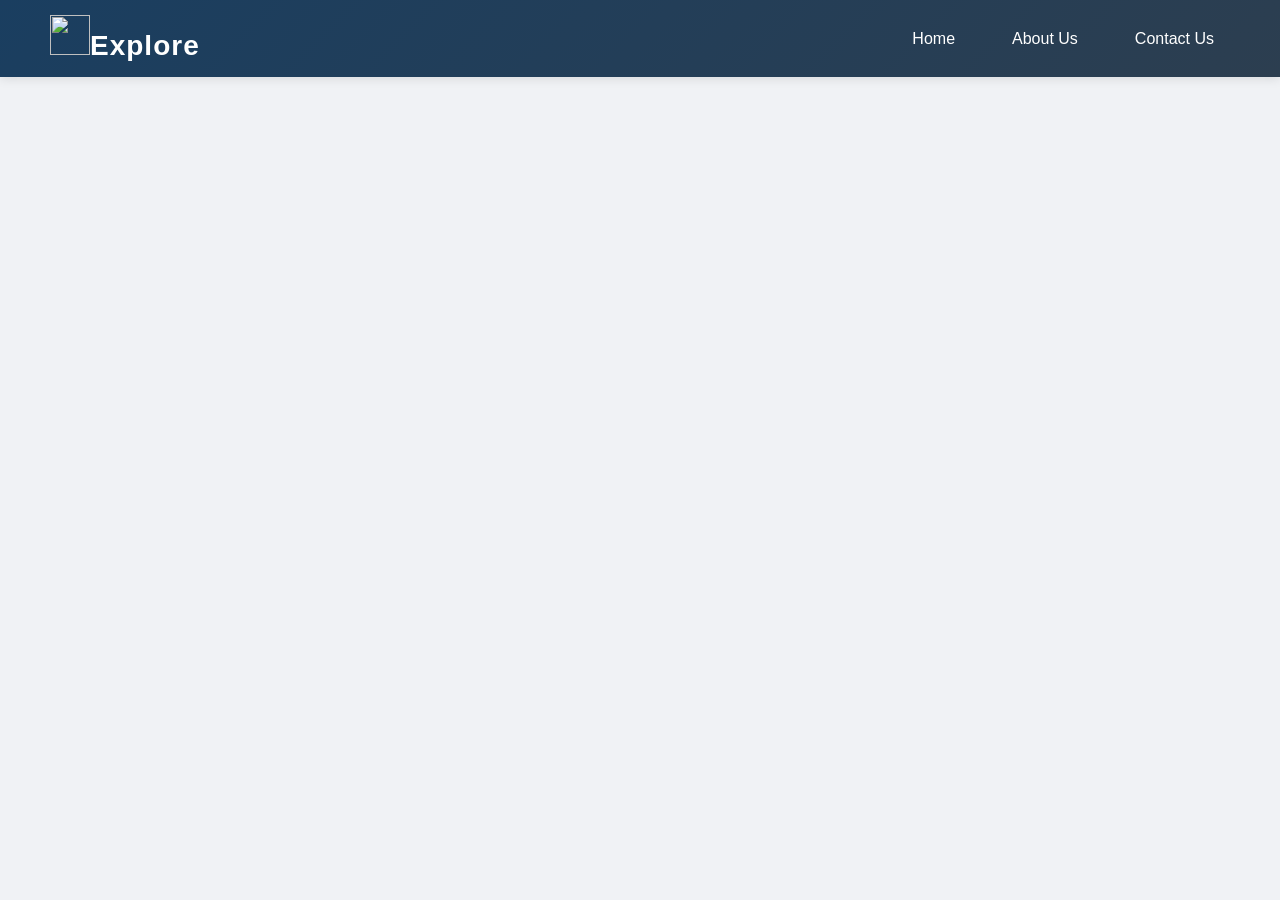
==== about_us.html @ 54f39c7c "about us" ====
<!DOCTYPE html>
<html lang="en">
<head>
    <meta charset="UTF-8">
    <meta name="viewport" content="width=device-width, initial-scale=1.0">
    <title>About Us</title>
    <link rel="stylesheet" href="style.css">
    <link rel="stylesheet" href="https://cdnjs.cloudflare.com/ajax/libs/font-awesome/6.0.0/css/all.min.css">
    <link rel="icon" href="data:image/svg+xml,<svg xmlns='http://www.w3.org/2000/svg' viewBox='0 0 100 100'><text y='.9em' font-size='90'>🌍</text></svg>">
</head>
<body>
    <nav>
        <div class="logo">
            <h1><img src="https://pngimg.com/uploads/earth/earth_PNG36.png">Explore</h1>
        </div>
        <ul>
            <li><a href="./travel_recommendation.html">Home</a></li>
            <li><a href="./about_us.html">About Us</a></li>
            <li><a href="./contact.html">Contact Us</a></li>
        </ul>
    </nav>
    

   
    <script src="./travel_recommendation.js"></script>
</body>
</html>
---- style.css ----
/* Reset and Base Styles */
* {
    margin: 0;
    padding: 0;
    box-sizing: border-box;
}

body {
    font-family: 'Segoe UI', Tahoma, Geneva, Verdana, sans-serif;
    background-color: #f0f2f5;
    color: #333;
}

/* Navigation Bar Styles */
nav {
    background: linear-gradient(135deg, #1a3e60 0%, #2c3e50 100%);
    padding: 15px 50px;
    display: flex;
    justify-content: space-between;
    align-items: center;
    box-shadow: 0 2px 10px rgba(0, 0, 0, 0.1);
    position: sticky;
    top: 0;
    z-index: 100;
}

.logo {
    display: flex;
    align-items: center;
    gap: 12px;
}

.logo h1 {
    color: white;
    font-size: 28px;
    margin: 0;
    letter-spacing: 1px;
}

.logo img {
    width: 40px;
    height: 40px;
    transition: transform 0.3s ease;
}

.logo img:hover {
    transform: rotate(360deg);
}

/* Navigation Links */
nav ul {
    display: flex;
    list-style: none;
    gap: 25px;
    align-items: center;
    margin: 0;
    padding: 0;
}

nav ul li a {
    color: white;
    text-decoration: none;
    padding: 8px 16px;
    transition: all 0.3s ease;
    border-radius: 5px;
    font-weight: 500;
}

nav ul li a:hover {
    background-color: #3498db;
    transform: translateY(-2px);
}

/* Search Input Styles */
nav ul li input {
    padding: 10px 15px;
    border: none;
    border-radius: 25px;
    outline: none;
    width: 220px;
    font-size: 14px;
    transition: all 0.3s ease;
    border: 2px solid transparent;
}

nav ul li input:focus {
    border-color: #3498db;
    width: 260px;
}

/* Search Button Styles */
nav ul li button {
    padding: 10px 25px;
    background-color: #3498db;
    color: white;
    border: none;
    border-radius: 25px;
    cursor: pointer;
    font-weight: bold;
    transition: all 0.3s ease;
}

nav ul li button:hover {
    background-color: #2980b9;
    transform: translateY(-2px);
    box-shadow: 0 2px 8px rgba(52, 152, 219, 0.4);
}

nav ul li button:active {
    transform: translateY(0);
}

/* Hero Section */
.hero {
    text-align: center;
    padding: 80px 20px;
    background: linear-gradient(135deg, #667eea 0%, #764ba2 100%);
    color: white;
    margin-bottom: 40px;
}

.hero h1 {
    font-size: 48px;
    margin-bottom: 15px;
    animation: fadeInDown 0.8s ease;
}

.hero p {
    font-size: 18px;
    opacity: 0.9;
    animation: fadeInUp 0.8s ease;
}

/* Results Container */
#results {
    max-width: 1200px;
    margin: 0 auto;
    padding: 20px;
    display: grid;
    grid-template-columns: repeat(auto-fit, minmax(350px, 1fr));
    gap: 30px;
}

/* Destination Card Styles */
.destination-card {
    background: white;
    border-radius: 15px;
    overflow: hidden;
    box-shadow: 0 5px 20px rgba(0, 0, 0, 0.1);
    transition: all 0.3s ease;
    animation: fadeIn 0.5s ease;
}

.destination-card:hover {
    transform: translateY(-10px);
    box-shadow: 0 8px 30px rgba(0, 0, 0, 0.15);
}

.destination-card img {
    width: 100%;
    height: 220px;
    object-fit: cover;
    transition: transform 0.3s ease;
}

.destination-card:hover img {
    transform: scale(1.05);
}

.destination-card-content {
    padding: 20px;
}

.destination-card h3 {
    margin: 0 0 10px 0;
    color: #2c3e50;
    font-size: 22px;
}

.destination-card p {
    color: #666;
    line-height: 1.6;
    margin-bottom: 15px;
}

.destination-card .location {
    color: #3498db;
    font-size: 14px;
    display: flex;
    align-items: center;
    gap: 5px;
}

/* No Results Message */
.no-results {
    text-align: center;
    padding: 60px;
    background: white;
    border-radius: 15px;
    grid-column: 1 / -1;
}

.no-results p {
    font-size: 18px;
    color: #666;
    margin-bottom: 20px;
}

.no-results .suggestions {
    color: #3498db;
    font-weight: bold;
}

/* Animations */
@keyframes fadeIn {
    from {
        opacity: 0;
        transform: translateY(20px);
    }
    to {
        opacity: 1;
        transform: translateY(0);
    }
}

@keyframes fadeInDown {
    from {
        opacity: 0;
        transform: translateY(-30px);
    }
    to {
        opacity: 1;
        transform: translateY(0);
    }
}

@keyframes fadeInUp {
    from {
        opacity: 0;
        transform: translateY(30px);
    }
    to {
        opacity: 1;
        transform: translateY(0);
    }
}

/* Loading Animation */
.loading {
    text-align: center;
    padding: 60px;
    grid-column: 1 / -1;
}

.loading::after {
    content: '';
    display: inline-block;
    width: 40px;
    height: 40px;
    border: 4px solid #f3f3f3;
    border-top: 4px solid #3498db;
    border-radius: 50%;
    animation: spin 1s linear infinite;
}

@keyframes spin {
    0% { transform: rotate(0deg); }
    100% { transform: rotate(360deg); }
}

/* ============================================ */
/* HOMEPAGE SECTION */
/* ============================================ */
.homepage {
    background-image: url('https://arzotravels.com/wp-content/uploads/2017/11/Scenic-picture-postcard-view-of-famous-Amalfi-Coast-with-Gulf-of-Salerno-from-Villa-Rufolo-gardens-in-Ravello-Campania-Italy.jpg');
    background-size: cover;
    background-position: center;
    background-repeat: no-repeat;
    background-attachment: fixed;
    min-height: 80vh;
    display: flex;
    justify-content: space-between;
    align-items: center;
    padding: 80px 60px;
    position: relative;
    color: white;
}

/* Dark overlay for better text readability */
.homepage::before {
    content: '';
    position: absolute;
    top: 0;
    left: 0;
    right: 0;
    bottom: 0;
    background: linear-gradient(90deg, rgba(0,0,0,0.7) 0%, rgba(0,0,0,0.4) 100%);
    z-index: 1;
}

/* Left Side Content */
.homepage-content {
    position: relative;
    z-index: 2;
    max-width: 600px;
}

.homepage-content h1 {
    font-size: 52px;
    margin-bottom: 20px;
    line-height: 1.2;
    text-shadow: 2px 2px 4px rgba(0,0,0,0.3);
}

.homepage-content p {
    font-size: 18px;
    line-height: 1.6;
    margin-bottom: 15px;
    text-shadow: 1px 1px 2px rgba(0,0,0,0.3);
}

/* Button Styles */
.homepage-content button {
    padding: 12px 35px;
    background-color: rgba(52, 152, 219, 0.9);
    color: white;
    border: none;
    border-radius: 50px;
    cursor: pointer;
    font-weight: bold;
    font-size: 16px;
    transition: all 0.3s ease;
    margin-top: 10px;
    box-shadow: 0 2px 10px rgba(0, 0, 0, 0.2);
}

.homepage-content button:hover {
    background-color: #2980b9;
    transform: translateY(-3px);
    box-shadow: 0 4px 15px rgba(52, 152, 219, 0.5);
}

.homepage-content button:active {
    transform: translateY(0);
}

/* Homepage Social Icons */
.homepage .social-icons {
    position: relative;
    z-index: 2;
    display: flex;
    flex-direction: column;
    gap: 20px;
}

.homepage .social-icon {
    display: flex;
    align-items: center;
    justify-content: center;
    width: 50px;
    height: 50px;
    background-color: rgba(255, 255, 255, 0.2);
    backdrop-filter: blur(5px);
    border-radius: 50%;
    color: white;
    font-size: 24px;
    transition: all 0.3s ease;
    text-decoration: none;
}

.homepage .social-icon:hover {
    transform: translateX(-5px) scale(1.1);
    background-color: rgba(255, 255, 255, 0.3);
}

.homepage .social-icon.twitter:hover {
    background-color: #1DA1F2;
    box-shadow: 0 0 15px rgba(29, 161, 242, 0.5);
}

.homepage .social-icon.facebook:hover {
    background-color: #4267B2;
    box-shadow: 0 0 15px rgba(66, 103, 178, 0.5);
}

.homepage .social-icon.instagram:hover {
    background: radial-gradient(circle at 30% 110%, #fdf497 0%, #fdf497 5%, #fd5949 45%, #d6249f 60%, #285AEB 90%);
    box-shadow: 0 0 15px rgba(214, 36, 159, 0.5);
}

.homepage .social-icon.youtube:hover {
    background-color: #FF0000;
    box-shadow: 0 0 15px rgba(255, 0, 0, 0.5);
}

/* Homepage Responsive */
@media (max-width: 1024px) {
    .homepage {
        padding: 60px 40px;
    }
    
    .homepage-content h1 {
        font-size: 44px;
    }
}

@media (max-width: 768px) {
    .homepage {
        flex-direction: column;
        justify-content: center;
        align-items: center;
        text-align: center;
        padding: 60px 30px;
    }
    
    .homepage-content {
        text-align: center;
        margin-bottom: 40px;
    }
    
    .homepage-content h1 {
        font-size: 36px;
    }
    
    .homepage-content p {
        font-size: 16px;
    }
    
    .homepage .social-icons {
        flex-direction: row;
        gap: 15px;
    }
    
    .homepage .social-icon:hover {
        transform: translateY(-5px) scale(1.1);
    }
}

@media (max-width: 480px) {
    .homepage {
        padding: 40px 20px;
    }
    
    .homepage-content h1 {
        font-size: 28px;
    }
    
    .homepage-content p {
        font-size: 14px;
    }
    
    .homepage-content button {
        padding: 10px 25px;
        font-size: 14px;
    }
    
    .homepage .social-icon {
        width: 40px;
        height: 40px;
        font-size: 18px;
    }
    
    .homepage .social-icons {
        gap: 12px;
    }
}



/* General Responsive Design for Navigation */
@media (max-width: 768px) {
    nav {
        flex-direction: column;
        padding: 15px 20px;
        gap: 15px;
    }
    
    nav ul {
        flex-wrap: wrap;
        justify-content: center;
        gap: 15px;
    }
    
    nav ul li input {
        width: 180px;
    }
    
    nav ul li input:focus {
        width: 200px;
    }
    
    .hero h1 {
        font-size: 32px;
    }
    
    .hero p {
        font-size: 16px;
    }
    
    #results {
        grid-template-columns: 1fr;
        padding: 15px;
    }
    
    .destination-card img {
        height: 200px;
    }
}

@media (max-width: 480px) {
    nav ul {
        flex-direction: column;
        width: 100%;
    }
    
    nav ul li {
        width: 100%;
        text-align: center;
    }
    
    nav ul li input {
        width: 100%;
    }
    
    nav ul li input:focus {
        width: 100%;
    }
    
    nav ul li button {
        width: 100%;
    }
    
    .hero {
        padding: 50px 20px;
    }
    
    .hero h1 {
        font-size: 28px;
    }
}
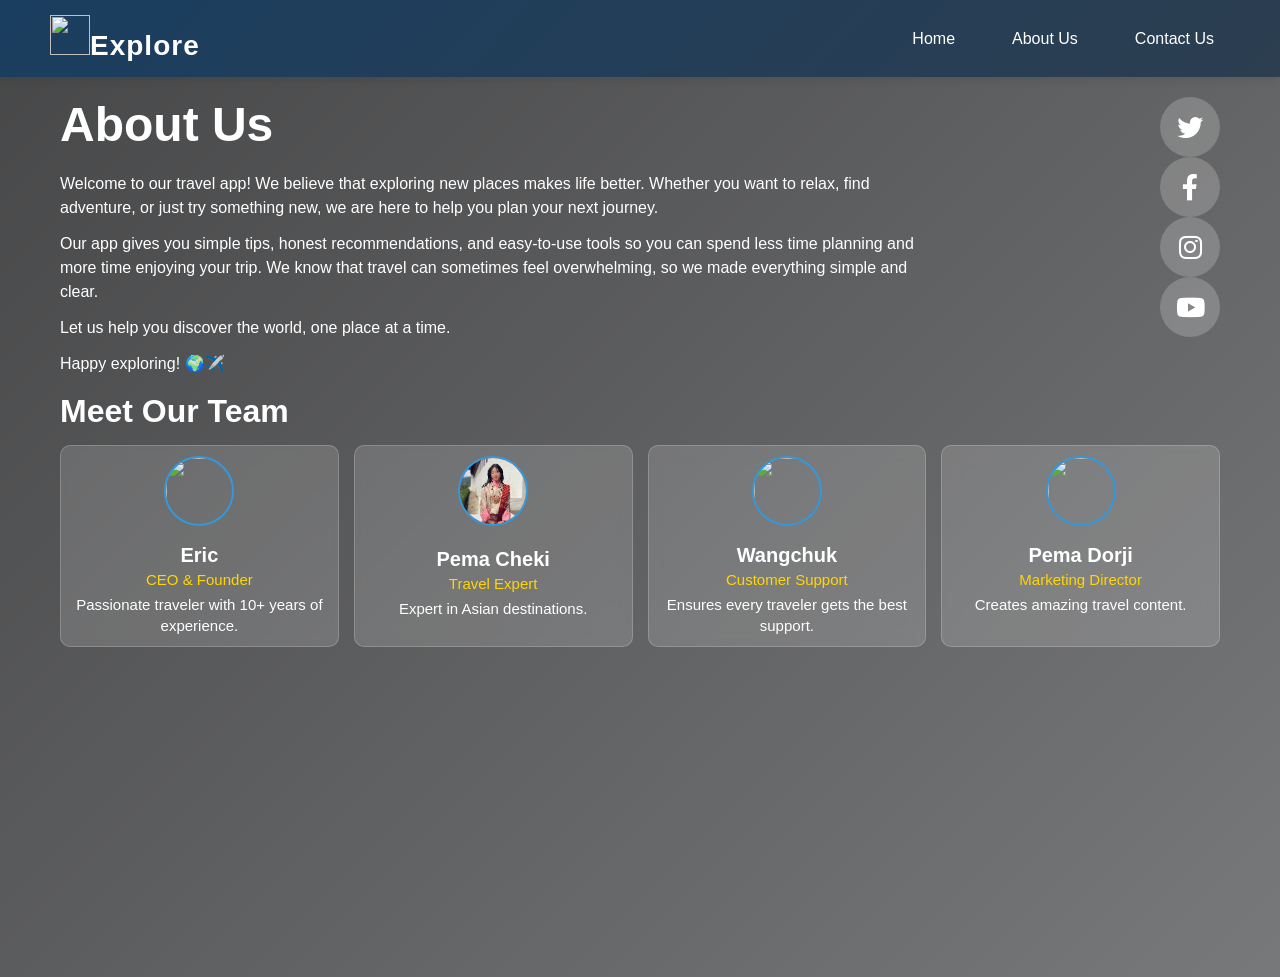
==== commit 4df68dcd: "about us updated" ====
--- a/about_us.html
+++ b/about_us.html
@@ -6,7 +6,6 @@
     <title>About Us</title>
     <link rel="stylesheet" href="style.css">
     <link rel="stylesheet" href="https://cdnjs.cloudflare.com/ajax/libs/font-awesome/6.0.0/css/all.min.css">
-    <link rel="icon" href="data:image/svg+xml,<svg xmlns='http://www.w3.org/2000/svg' viewBox='0 0 100 100'><text y='.9em' font-size='90'>🌍</text></svg>">
 </head>
 <body>
     <nav>
@@ -19,9 +18,56 @@
             <li><a href="./contact.html">Contact Us</a></li>
         </ul>
     </nav>
-    
 
-   
+    <div class="aboutus">
+        <div class="aboutus-top">
+            <div class="aboutus-content">
+                <h1>About Us</h1>
+                <p>Welcome to our travel app! We believe that exploring new places makes life better. Whether you want to relax, find adventure, or just try something new, we are here to help you plan your next journey.</p>
+                <p>Our app gives you simple tips, honest recommendations, and easy-to-use tools so you can spend less time planning and more time enjoying your trip. We know that travel can sometimes feel overwhelming, so we made everything simple and clear.</p>
+                <p>Let us help you discover the world, one place at a time.</p>
+                <p>Happy exploring! 🌍✈️</p>
+            </div>
+
+            <div class="social-icons">
+                <a href="#" class="social-icon twitter"><i class="fab fa-twitter"></i></a>
+                <a href="#" class="social-icon facebook"><i class="fab fa-facebook-f"></i></a>
+                <a href="#" class="social-icon instagram"><i class="fab fa-instagram"></i></a>
+                <a href="#" class="social-icon youtube"><i class="fab fa-youtube"></i></a>
+            </div>
+        </div>
+
+        <div class="team-section">
+            <h2>Meet Our Team</h2>
+            <div class="team-container">
+                <div class="team-card">
+                    <img src="https://randomuser.me/api/portraits/men/1.jpg" class="team-image">
+                    <h3>Eric</h3>
+                    <p class="team-role">CEO & Founder</p>
+                    <p class="team-description">Passionate traveler with 10+ years of experience.</p>
+                </div>
+                <div class="team-card">
+                    <img src="[data-uri]" class="team-image">
+                    <h3>Pema Cheki</h3>
+                    <p class="team-role">Travel Expert</p>
+                    <p class="team-description">Expert in Asian destinations.</p>
+                </div>
+                <div class="team-card">
+                    <img src="https://thumbs.dreamstime.com/b/gangtey-bhutan-october-portrait-young-boy-attending-festival-monastery-gangtey-young-boy-attending-419279805.jpg" class="team-image">
+                    <h3>Wangchuk</h3>
+                    <p class="team-role">Customer Support</p>
+                    <p class="team-description">Ensures every traveler gets the best support.</p>
+                </div>
+                <div class="team-card">
+                    <img src="https://img.freepik.com/free-photo/front-view-smiley-man-seaside_23-2149737022.jpg" class="team-image">
+                    <h3>Pema Dorji</h3>
+                    <p class="team-role">Marketing Director</p>
+                    <p class="team-description">Creates amazing travel content.</p>
+                </div>
+            </div>
+        </div>
+    </div>
+
     <script src="./travel_recommendation.js"></script>
 </body>
 </html>
--- a/style.css
+++ b/style.css
@@ -461,11 +461,228 @@
     }
     
     .homepage .social-icons {
+        gap: 20px;
+    }
+}
+
+/* ============================================ */
+/* ABOUT US SECTION */
+/* ============================================ */
+.aboutus {
+    background-image: url('https://d2vbr83hnyiux1.cloudfront.net/image/975050285728/image_ud2j2mmskp2jv6b53uutr9b21l/-FWEBP-Ro:5,w:1440,h:810,n:default');
+    background-size: cover;
+    background-position: center;
+    background-repeat: no-repeat;
+    background-attachment: fixed;
+    min-height: 100vh;
+    display: flex;
+    flex-direction: column;
+    position: relative;
+    color: white;
+    overflow-y: hidden;
+}
+
+.aboutus::before {
+    content: '';
+    position: absolute;
+    top: 0;
+    left: 0;
+    right: 0;
+    bottom: 0;
+    background: linear-gradient(135deg, rgba(0,0,0,0.7) 0%, rgba(0,0,0,0.5) 100%);
+    z-index: 1;
+}
+
+.aboutus-top {
+    position: relative;
+    z-index: 2;
+    display: flex;
+    justify-content: space-between;
+    align-items: flex-start;
+    padding: 20px 60px 5px 60px;
+    gap: 30px;
+}
+
+.aboutus-content {
+    flex: none;
+    max-width: 75%;
+}
+
+.aboutus-content h1 {
+    font-size: 48px;
+    margin-bottom: 20px;
+}
+
+.aboutus-content p {
+    font-size: 16px;
+    line-height: 1.5;
+    margin-bottom: 12px;
+}
+
+/* Social Icons - Bigger */
+.social-icon {
+    width: 60px;
+    height: 60px;
+    background-color: rgba(255, 255, 255, 0.2);
+    backdrop-filter: blur(5px);
+    border-radius: 50%;
+    color: white;
+    font-size: 26px;
+    display: flex;
+    align-items: center;
+    justify-content: center;
+    text-decoration: none;
+    transition: all 0.3s ease;
+}
+
+.social-icon:hover {
+    transform: translateX(-5px) scale(1.1);
+    background-color: rgba(255, 255, 255, 0.4);
+}
+
+.social-icon.twitter:hover { background-color: #1DA1F2; }
+.social-icon.facebook:hover { background-color: #4267B2; }
+.social-icon.instagram:hover { background: radial-gradient(circle at 30% 110%, #fdf497 0%, #fdf497 5%, #fd5949 45%, #d6249f 60%, #285AEB 90%); }
+.social-icon.youtube:hover { background-color: #FF0000; }
+
+/* Team Section - Reduced Space */
+.team-section {
+    position: relative;
+    z-index: 2;
+    padding: 0 60px 30px 60px;
+    margin-top: 0;
+}
+
+.team-section h2 {
+    font-size: 32px;
+    margin-bottom: 15px;
+}
+
+.team-container {
+    display: grid;
+    grid-template-columns: repeat(4, 1fr);
+    gap: 15px;
+}
+
+.team-card {
+    background: rgba(255, 255, 255, 0.15);
+    backdrop-filter: blur(8px);
+    border-radius: 10px;
+    padding: 10px;
+    text-align: center;
+    border: 1px solid rgba(255, 255, 255, 0.2);
+    transition: all 0.3s ease;
+}
+
+.team-card:hover {
+    transform: translateY(-3px);
+    background: rgba(255, 255, 255, 0.25);
+}
+
+.team-image {
+    width: 70px;
+    height: 70px;
+    border-radius: 50%;
+    object-fit: cover;
+    margin: 0 auto 10px;
+    border: 2px solid #3498db;
+}
+
+.team-card h3 {
+    font-size: 20px;
+    margin: 8px 0 4px;
+}
+
+.team-role {
+    color: #ffd700;
+    font-size: 15px;
+    margin-bottom: 6px;
+}
+
+.team-description {
+    font-size: 15px;
+    line-height: 1.4;
+}
+
+/* Responsive */
+@media (max-width: 1024px) {
+    .aboutus-top {
+        padding: 15px 40px 5px 40px;
+    }
+    .aboutus-content {
+        max-width: 70%;
+    }
+    .social-icon {
+        width: 55px;
+        height: 55px;
+        font-size: 24px;
+    }
+    .team-section {
+        padding: 0 40px 25px 40px;
+    }
+    .team-container {
         gap: 12px;
     }
 }
 
-
+@media (max-width: 768px) {
+    .aboutus-top {
+        flex-direction: column;
+        text-align: center;
+        padding: 15px 30px;
+        gap: 20px;
+    }
+    .aboutus-content {
+        max-width: 100%;
+        margin-bottom: 20px;
+    }
+    .social-icon {
+        width: 50px;
+        height: 50px;
+        font-size: 22px;
+    }
+    .team-section {
+        padding: 0 30px 20px 30px;
+    }
+    .team-section h2 {
+        font-size: 28px;
+    }
+    .team-container {
+        grid-template-columns: repeat(2, 1fr);
+        gap: 12px;
+    }
+}
+
+@media (max-width: 480px) {
+    .aboutus-top {
+        padding: 10px 20px;
+    }
+    .aboutus-content h1 {
+        font-size: 32px;
+    }
+    .aboutus-content p {
+        font-size: 14px;
+    }
+    .social-icon {
+        width: 45px;
+        height: 45px;
+        font-size: 20px;
+    }
+    .team-section {
+        padding: 0 20px 15px 20px;
+    }
+    .team-section h2 {
+        font-size: 24px;
+    }
+    .team-container {
+        grid-template-columns: 1fr;
+        gap: 10px;
+    }
+    .team-image {
+        width: 60px;
+        height: 60px;
+    }
+}
 
 /* General Responsive Design for Navigation */
 @media (max-width: 768px) {
@@ -537,4 +754,8 @@
     .hero h1 {
         font-size: 28px;
     }
+}
+
+.social-icons {
+    gap: 20px;  /* Change this value */
 }
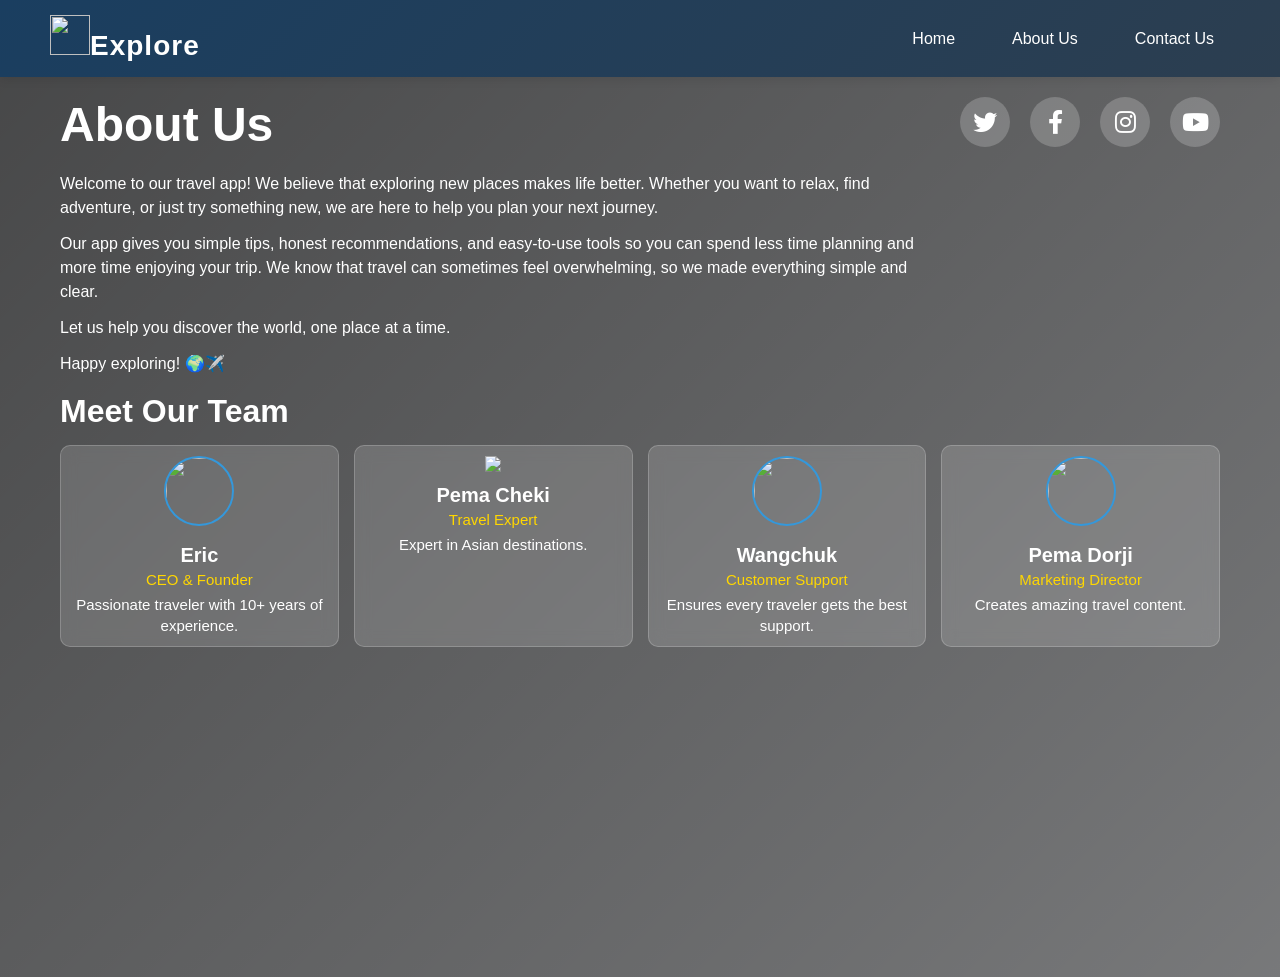
==== commit 993f09c3: "updated js" ====
--- a/about_us.html
+++ b/about_us.html
@@ -47,7 +47,7 @@
                     <p class="team-description">Passionate traveler with 10+ years of experience.</p>
                 </div>
                 <div class="team-card">
-                    <img src="[data-uri]" class="team-image">
+                    <img src="https://live.staticflickr.com/65535/53773832354_cb5acb4c3d_b.jpg">
                     <h3>Pema Cheki</h3>
                     <p class="team-role">Travel Expert</p>
                     <p class="team-description">Expert in Asian destinations.</p>
--- a/style.css
+++ b/style.css
@@ -1,4 +1,6 @@
-/* Reset and Base Styles */
+/* ============================================ */
+/* BASE STYLES */
+/* ============================================ */
 * {
     margin: 0;
     padding: 0;
@@ -11,14 +13,16 @@
     color: #333;
 }
 
-/* Navigation Bar Styles */
+/* ============================================ */
+/* NAVIGATION BAR */
+/* ============================================ */
 nav {
     background: linear-gradient(135deg, #1a3e60 0%, #2c3e50 100%);
     padding: 15px 50px;
     display: flex;
     justify-content: space-between;
     align-items: center;
-    box-shadow: 0 2px 10px rgba(0, 0, 0, 0.1);
+    box-shadow: 0 2px 10px rgba(0,0,0,0.1);
     position: sticky;
     top: 0;
     z-index: 100;
@@ -47,23 +51,20 @@
     transform: rotate(360deg);
 }
 
-/* Navigation Links */
 nav ul {
     display: flex;
     list-style: none;
     gap: 25px;
     align-items: center;
-    margin: 0;
-    padding: 0;
 }
 
 nav ul li a {
     color: white;
     text-decoration: none;
     padding: 8px 16px;
-    transition: all 0.3s ease;
     border-radius: 5px;
     font-weight: 500;
+    transition: all 0.3s ease;
 }
 
 nav ul li a:hover {
@@ -71,16 +72,15 @@
     transform: translateY(-2px);
 }
 
-/* Search Input Styles */
+/* Search Input */
 nav ul li input {
     padding: 10px 15px;
-    border: none;
+    border: 2px solid transparent;
     border-radius: 25px;
     outline: none;
     width: 220px;
     font-size: 14px;
     transition: all 0.3s ease;
-    border: 2px solid transparent;
 }
 
 nav ul li input:focus {
@@ -88,7 +88,7 @@
     width: 260px;
 }
 
-/* Search Button Styles */
+/* Search Button */
 nav ul li button {
     padding: 10px 25px;
     background-color: #3498db;
@@ -103,14 +103,16 @@
 nav ul li button:hover {
     background-color: #2980b9;
     transform: translateY(-2px);
-    box-shadow: 0 2px 8px rgba(52, 152, 219, 0.4);
+    box-shadow: 0 2px 8px rgba(52,152,219,0.4);
 }
 
 nav ul li button:active {
     transform: translateY(0);
 }
 
-/* Hero Section */
+/* ============================================ */
+/* HERO SECTION */
+/* ============================================ */
 .hero {
     text-align: center;
     padding: 80px 20px;
@@ -131,7 +133,9 @@
     animation: fadeInUp 0.8s ease;
 }
 
-/* Results Container */
+/* ============================================ */
+/* RESULTS SECTION */
+/* ============================================ */
 #results {
     max-width: 1200px;
     margin: 0 auto;
@@ -139,32 +143,41 @@
     display: grid;
     grid-template-columns: repeat(auto-fit, minmax(350px, 1fr));
     gap: 30px;
-}
-
-/* Destination Card Styles */
-.destination-card {
+    position: relative;
+    z-index: 2;
+}
+
+/* Destination Cards */
+.destination-card,
+.card {
     background: white;
     border-radius: 15px;
     overflow: hidden;
-    box-shadow: 0 5px 20px rgba(0, 0, 0, 0.1);
-    transition: all 0.3s ease;
-    animation: fadeIn 0.5s ease;
-}
-
-.destination-card:hover {
+    box-shadow: 0 8px 25px rgba(0,0,0,0.15);
+    transition: all 0.3s ease;
+    text-align: center;
+}
+
+.destination-card:hover,
+.card:hover {
     transform: translateY(-10px);
-    box-shadow: 0 8px 30px rgba(0, 0, 0, 0.15);
-}
-
-.destination-card img {
+    box-shadow: 0 8px 30px rgba(0,0,0,0.15);
+}
+
+.destination-card img,
+.card img {
     width: 100%;
     height: 220px;
     object-fit: cover;
-    transition: transform 0.3s ease;
-}
-
-.destination-card:hover img {
+    border-radius: 8px;
+    transition: transform 0.3s ease, filter 0.3s ease;
+    filter: brightness(1.15) contrast(1.2) saturate(1.05);
+}
+
+.destination-card:hover img,
+.card:hover img {
     transform: scale(1.05);
+    filter: brightness(1.2) contrast(1.25) saturate(1.1);
 }
 
 .destination-card-content {
@@ -211,41 +224,29 @@
     font-weight: bold;
 }
 
-/* Animations */
+/* ============================================ */
+/* ANIMATIONS */
+/* ============================================ */
 @keyframes fadeIn {
-    from {
-        opacity: 0;
-        transform: translateY(20px);
-    }
-    to {
-        opacity: 1;
-        transform: translateY(0);
-    }
+    from { opacity: 0; transform: translateY(20px); }
+    to { opacity: 1; transform: translateY(0); }
 }
 
 @keyframes fadeInDown {
-    from {
-        opacity: 0;
-        transform: translateY(-30px);
-    }
-    to {
-        opacity: 1;
-        transform: translateY(0);
-    }
+    from { opacity: 0; transform: translateY(-30px); }
+    to { opacity: 1; transform: translateY(0); }
 }
 
 @keyframes fadeInUp {
-    from {
-        opacity: 0;
-        transform: translateY(30px);
-    }
-    to {
-        opacity: 1;
-        transform: translateY(0);
-    }
-}
-
-/* Loading Animation */
+    from { opacity: 0; transform: translateY(30px); }
+    to { opacity: 1; transform: translateY(0); }
+}
+
+@keyframes spin {
+    0% { transform: rotate(0deg); }
+    100% { transform: rotate(360deg); }
+}
+
 .loading {
     text-align: center;
     padding: 60px;
@@ -263,11 +264,6 @@
     animation: spin 1s linear infinite;
 }
 
-@keyframes spin {
-    0% { transform: rotate(0deg); }
-    100% { transform: rotate(360deg); }
-}
-
 /* ============================================ */
 /* HOMEPAGE SECTION */
 /* ============================================ */
@@ -275,7 +271,6 @@
     background-image: url('https://arzotravels.com/wp-content/uploads/2017/11/Scenic-picture-postcard-view-of-famous-Amalfi-Coast-with-Gulf-of-Salerno-from-Villa-Rufolo-gardens-in-Ravello-Campania-Italy.jpg');
     background-size: cover;
     background-position: center;
-    background-repeat: no-repeat;
     background-attachment: fixed;
     min-height: 80vh;
     display: flex;
@@ -286,19 +281,16 @@
     color: white;
 }
 
-/* Dark overlay for better text readability */
 .homepage::before {
     content: '';
     position: absolute;
-    top: 0;
-    left: 0;
-    right: 0;
-    bottom: 0;
+    inset: 0;
+    pointer-events: none;
     background: linear-gradient(90deg, rgba(0,0,0,0.7) 0%, rgba(0,0,0,0.4) 100%);
     z-index: 1;
 }
 
-/* Left Side Content */
+/* Homepage Content */
 .homepage-content {
     position: relative;
     z-index: 2;
@@ -319,10 +311,9 @@
     text-shadow: 1px 1px 2px rgba(0,0,0,0.3);
 }
 
-/* Button Styles */
 .homepage-content button {
     padding: 12px 35px;
-    background-color: rgba(52, 152, 219, 0.9);
+    background-color: rgba(52,152,219,0.9);
     color: white;
     border: none;
     border-radius: 50px;
@@ -331,139 +322,60 @@
     font-size: 16px;
     transition: all 0.3s ease;
     margin-top: 10px;
-    box-shadow: 0 2px 10px rgba(0, 0, 0, 0.2);
+    box-shadow: 0 2px 10px rgba(0,0,0,0.2);
 }
 
 .homepage-content button:hover {
     background-color: #2980b9;
     transform: translateY(-3px);
-    box-shadow: 0 4px 15px rgba(52, 152, 219, 0.5);
+    box-shadow: 0 4px 15px rgba(52,152,219,0.5);
 }
 
 .homepage-content button:active {
     transform: translateY(0);
 }
 
-/* Homepage Social Icons */
-.homepage .social-icons {
-    position: relative;
+/* ============================================ */
+/* GLOBAL SOCIAL ICONS (ALL PAGES) */
+/* ============================================ */
+.social-icons,
+.social-icons-horizontal,
+.contact-social {
+    display: flex;
+    gap: 20px;
+    position: relative; /* ensures icons above overlays */
     z-index: 2;
-    display: flex;
-    flex-direction: column;
-    gap: 20px;
-}
-
-.homepage .social-icon {
-    display: flex;
-    align-items: center;
+}
+
+.social-icon {
+    display: flex;
     justify-content: center;
-    width: 50px;
+    align-items: center;
+    width: 50px;      /* perfect circle */
     height: 50px;
-    background-color: rgba(255, 255, 255, 0.2);
-    backdrop-filter: blur(5px);
     border-radius: 50%;
     color: white;
     font-size: 24px;
-    transition: all 0.3s ease;
+    background-color: rgba(255,255,255,0.2);
     text-decoration: none;
-}
-
-.homepage .social-icon:hover {
-    transform: translateX(-5px) scale(1.1);
-    background-color: rgba(255, 255, 255, 0.3);
-}
-
-.homepage .social-icon.twitter:hover {
-    background-color: #1DA1F2;
-    box-shadow: 0 0 15px rgba(29, 161, 242, 0.5);
-}
-
-.homepage .social-icon.facebook:hover {
-    background-color: #4267B2;
-    box-shadow: 0 0 15px rgba(66, 103, 178, 0.5);
-}
-
-.homepage .social-icon.instagram:hover {
-    background: radial-gradient(circle at 30% 110%, #fdf497 0%, #fdf497 5%, #fd5949 45%, #d6249f 60%, #285AEB 90%);
-    box-shadow: 0 0 15px rgba(214, 36, 159, 0.5);
-}
-
-.homepage .social-icon.youtube:hover {
-    background-color: #FF0000;
-    box-shadow: 0 0 15px rgba(255, 0, 0, 0.5);
-}
-
-/* Homepage Responsive */
-@media (max-width: 1024px) {
-    .homepage {
-        padding: 60px 40px;
-    }
-    
-    .homepage-content h1 {
-        font-size: 44px;
-    }
-}
-
-@media (max-width: 768px) {
-    .homepage {
-        flex-direction: column;
-        justify-content: center;
-        align-items: center;
-        text-align: center;
-        padding: 60px 30px;
-    }
-    
-    .homepage-content {
-        text-align: center;
-        margin-bottom: 40px;
-    }
-    
-    .homepage-content h1 {
-        font-size: 36px;
-    }
-    
-    .homepage-content p {
-        font-size: 16px;
-    }
-    
-    .homepage .social-icons {
-        flex-direction: row;
-        gap: 15px;
-    }
-    
-    .homepage .social-icon:hover {
-        transform: translateY(-5px) scale(1.1);
-    }
-}
-
-@media (max-width: 480px) {
-    .homepage {
-        padding: 40px 20px;
-    }
-    
-    .homepage-content h1 {
-        font-size: 28px;
-    }
-    
-    .homepage-content p {
-        font-size: 14px;
-    }
-    
-    .homepage-content button {
-        padding: 10px 25px;
-        font-size: 14px;
-    }
-    
-    .homepage .social-icon {
-        width: 40px;
-        height: 40px;
-        font-size: 18px;
-    }
-    
-    .homepage .social-icons {
-        gap: 20px;
-    }
-}
+    overflow: hidden;
+    transition: transform 0.3s ease, background 0.3s ease;
+    cursor: pointer;
+}
+
+/* Hover effect for all icons */
+.social-icon:hover {
+    transform: scale(1.1);
+}
+
+/* Individual platform hover colors */
+.social-icon.twitter:hover { background-color: #1DA1F2; }
+.social-icon.facebook:hover { background-color: #4267B2; }
+.social-icon.instagram:hover {
+    background: radial-gradient(circle at 30% 110%, 
+        #fdf497 0%, #fdf497 5%, #fd5949 45%, #d6249f 60%, #285AEB 90%);
+}
+.social-icon.youtube:hover { background-color: #FF0000; }
 
 /* ============================================ */
 /* ABOUT US SECTION */
@@ -472,23 +384,19 @@
     background-image: url('https://d2vbr83hnyiux1.cloudfront.net/image/975050285728/image_ud2j2mmskp2jv6b53uutr9b21l/-FWEBP-Ro:5,w:1440,h:810,n:default');
     background-size: cover;
     background-position: center;
-    background-repeat: no-repeat;
     background-attachment: fixed;
     min-height: 100vh;
     display: flex;
     flex-direction: column;
     position: relative;
     color: white;
-    overflow-y: hidden;
 }
 
 .aboutus::before {
     content: '';
     position: absolute;
-    top: 0;
-    left: 0;
-    right: 0;
-    bottom: 0;
+    inset: 0;
+    pointer-events: none;
     background: linear-gradient(135deg, rgba(0,0,0,0.7) 0%, rgba(0,0,0,0.5) 100%);
     z-index: 1;
 }
@@ -519,33 +427,7 @@
     margin-bottom: 12px;
 }
 
-/* Social Icons - Bigger */
-.social-icon {
-    width: 60px;
-    height: 60px;
-    background-color: rgba(255, 255, 255, 0.2);
-    backdrop-filter: blur(5px);
-    border-radius: 50%;
-    color: white;
-    font-size: 26px;
-    display: flex;
-    align-items: center;
-    justify-content: center;
-    text-decoration: none;
-    transition: all 0.3s ease;
-}
-
-.social-icon:hover {
-    transform: translateX(-5px) scale(1.1);
-    background-color: rgba(255, 255, 255, 0.4);
-}
-
-.social-icon.twitter:hover { background-color: #1DA1F2; }
-.social-icon.facebook:hover { background-color: #4267B2; }
-.social-icon.instagram:hover { background: radial-gradient(circle at 30% 110%, #fdf497 0%, #fdf497 5%, #fd5949 45%, #d6249f 60%, #285AEB 90%); }
-.social-icon.youtube:hover { background-color: #FF0000; }
-
-/* Team Section - Reduced Space */
+/* Team Section */
 .team-section {
     position: relative;
     z-index: 2;
@@ -560,23 +442,23 @@
 
 .team-container {
     display: grid;
-    grid-template-columns: repeat(4, 1fr);
+    grid-template-columns: repeat(4,1fr);
     gap: 15px;
 }
 
 .team-card {
-    background: rgba(255, 255, 255, 0.15);
+    background: rgba(255,255,255,0.15);
     backdrop-filter: blur(8px);
     border-radius: 10px;
     padding: 10px;
     text-align: center;
-    border: 1px solid rgba(255, 255, 255, 0.2);
+    border: 1px solid rgba(255,255,255,0.2);
     transition: all 0.3s ease;
 }
 
 .team-card:hover {
     transform: translateY(-3px);
-    background: rgba(255, 255, 255, 0.25);
+    background: rgba(255,255,255,0.25);
 }
 
 .team-image {
@@ -588,174 +470,124 @@
     border: 2px solid #3498db;
 }
 
-.team-card h3 {
-    font-size: 20px;
-    margin: 8px 0 4px;
-}
-
-.team-role {
-    color: #ffd700;
+.team-card h3 { font-size: 20px; margin: 8px 0 4px; }
+.team-role { color: #ffd700; font-size: 15px; margin-bottom: 6px; }
+.team-description { font-size: 15px; line-height: 1.4; }
+
+/* ============================================ */
+/* CONTACT US SECTION */
+/* ============================================ */
+.contactus {
+    background-image: url('https://d2vbr83hnyiux1.cloudfront.net/image/975050285728/image_ud2j2mmskp2jv6b53uutr9b21l/-FWEBP-Ro:5,w:1440,h:810,n:default');
+    background-size: cover;
+    background-position: center;
+    background-attachment: fixed;
+    min-height: 100vh;
+    display: flex;
+    justify-content: space-between;
+    align-items: center;
+    position: relative;
+    color: white;
+    padding: 0px 80px;
+}
+
+.contactus::before {
+    content: '';
+    position: absolute;
+    inset: 0;
+    pointer-events: none;
+    background: linear-gradient(135deg, rgba(0,0,0,0.7) 0%, rgba(0,0,0,0.5) 100%);
+    z-index: 1;
+}
+
+.contactus-container {
+    position: relative;
+    z-index: 2;
+    width: 450px;
+    background: rgba(255,255,255,0.1);
+    backdrop-filter: blur(10px);
+    border-radius: 20px;
+    padding: 30px 35px;
+}
+
+.contact-left h1 { font-size: 36px; margin-bottom: 15px; }
+.contact-left p { font-size: 14px; line-height: 1.5; margin-bottom: 20px; opacity: 0.9; }
+
+/* Contact Info */
+.contact-info { margin-bottom: 20px; }
+.info-item { display: flex; align-items: center; gap: 12px; margin-bottom: 10px; font-size: 14px; }
+.info-item i { width: 25px; font-size: 16px; color: #ffd700; }
+
+/* Form */
+#contactForm label { display: block; margin-bottom: 5px; font-weight: bold; font-size: 13px; }
+#contactForm input,
+#contactForm textarea {
+    width: 100%;
+    padding: 10px 12px;
+    margin-bottom: 12px;
+    border: none;
+    border-radius: 8px;
+    background: rgba(255,255,255,0.9);
+    font-size: 14px;
+    box-sizing: border-box;
+}
+#contactForm input { height: 42px; }
+#contactForm textarea { height: 80px; resize: none; font-family: inherit; }
+#contactForm button {
+    width: 100%;
+    padding: 10px;
+    background-color: #3498db;
+    color: white;
+    border: none;
+    border-radius: 8px;
+    cursor: pointer;
+    font-weight: bold;
     font-size: 15px;
-    margin-bottom: 6px;
-}
-
-.team-description {
-    font-size: 15px;
-    line-height: 1.4;
-}
-
-/* Responsive */
-@media (max-width: 1024px) {
-    .aboutus-top {
-        padding: 15px 40px 5px 40px;
-    }
-    .aboutus-content {
-        max-width: 70%;
-    }
-    .social-icon {
-        width: 55px;
-        height: 55px;
-        font-size: 24px;
-    }
-    .team-section {
-        padding: 0 40px 25px 40px;
-    }
-    .team-container {
-        gap: 12px;
-    }
-}
-
-@media (max-width: 768px) {
-    .aboutus-top {
-        flex-direction: column;
-        text-align: center;
-        padding: 15px 30px;
-        gap: 20px;
-    }
-    .aboutus-content {
-        max-width: 100%;
-        margin-bottom: 20px;
-    }
-    .social-icon {
-        width: 50px;
-        height: 50px;
-        font-size: 22px;
-    }
-    .team-section {
-        padding: 0 30px 20px 30px;
-    }
-    .team-section h2 {
-        font-size: 28px;
-    }
-    .team-container {
-        grid-template-columns: repeat(2, 1fr);
-        gap: 12px;
-    }
-}
-
-@media (max-width: 480px) {
-    .aboutus-top {
-        padding: 10px 20px;
-    }
-    .aboutus-content h1 {
-        font-size: 32px;
-    }
-    .aboutus-content p {
-        font-size: 14px;
-    }
-    .social-icon {
-        width: 45px;
-        height: 45px;
-        font-size: 20px;
-    }
-    .team-section {
-        padding: 0 20px 15px 20px;
-    }
-    .team-section h2 {
-        font-size: 24px;
-    }
-    .team-container {
-        grid-template-columns: 1fr;
-        gap: 10px;
-    }
-    .team-image {
-        width: 60px;
-        height: 60px;
-    }
-}
-
-/* General Responsive Design for Navigation */
-@media (max-width: 768px) {
-    nav {
-        flex-direction: column;
-        padding: 15px 20px;
-        gap: 15px;
-    }
-    
-    nav ul {
-        flex-wrap: wrap;
-        justify-content: center;
-        gap: 15px;
-    }
-    
-    nav ul li input {
-        width: 180px;
-    }
-    
-    nav ul li input:focus {
-        width: 200px;
-    }
-    
-    .hero h1 {
-        font-size: 32px;
-    }
-    
-    .hero p {
-        font-size: 16px;
-    }
-    
-    #results {
-        grid-template-columns: 1fr;
-        padding: 15px;
-    }
-    
-    .destination-card img {
-        height: 200px;
-    }
-}
-
-@media (max-width: 480px) {
-    nav ul {
-        flex-direction: column;
-        width: 100%;
-    }
-    
-    nav ul li {
-        width: 100%;
-        text-align: center;
-    }
-    
-    nav ul li input {
-        width: 100%;
-    }
-    
-    nav ul li input:focus {
-        width: 100%;
-    }
-    
-    nav ul li button {
-        width: 100%;
-    }
-    
-    .hero {
-        padding: 50px 20px;
-    }
-    
-    .hero h1 {
-        font-size: 28px;
-    }
-}
-
-.social-icons {
-    gap: 20px;  /* Change this value */
+    transition: all 0.3s ease;
+    margin-top: 5px;
+}
+#contactForm button:hover { background-color: #2980b9; transform: translateY(-2px); }
+
+/* ============================================ */
+/* MEDIA QUERIES (RESPONSIVE) */
+/* ============================================ */
+@media (max-width:1024px) {
+    .homepage { padding: 60px 40px; }
+    .homepage-content h1 { font-size: 44px; }
+    .aboutus-top { padding: 15px 40px 5px 40px; }
+    .aboutus-content { max-width: 70%; }
+    .social-icon { width: 55px; height: 55px; font-size: 24px; }
+    .team-section { padding: 0 40px 25px 40px; }
+    .team-container { gap: 12px; }
+    .contactus { padding: 20px 50px; }
+    .contactus-container { width: 400px; padding: 25px 30px; }
+}
+
+@media (max-width:768px) {
+    nav { flex-direction: column; padding: 15px 20px; gap: 15px; }
+    nav ul { flex-wrap: wrap; justify-content: center; gap: 15px; }
+    nav ul li input { width: 180px; }
+    nav ul li input:focus { width: 200px; }
+    .hero h1 { font-size: 32px; }
+    .hero p { font-size: 16px; }
+    #results { grid-template-columns: 1fr; padding: 15px; }
+    .destination-card img { height: 200px; }
+    .homepage { flex-direction: column; text-align: center; padding: 60px 30px; }
+    .homepage .social-icons { gap: 15px; z-index: 2; }
+    .team-container { grid-template-columns: repeat(2,1fr); }
+    .contactus { flex-direction: column; padding: 20px 30px; }
+    .contactus-container { width: 100%; }
+}
+
+@media (max-width:480px) {
+    nav ul { flex-direction: column; width: 100%; }
+    nav ul li { width: 100%; text-align: center; }
+    nav ul li input, nav ul li input:focus, nav ul li button { width: 100%; }
+    .hero { padding: 50px 20px; }
+    .hero h1 { font-size: 28px; }
+    .homepage-content h1 { font-size: 28px; }
+    .homepage-content p { font-size: 14px; }
+    .homepage-content button { padding: 10px 25px; font-size: 14px; }
+    .homepage .social-icon { width: 40px; height: 40px; font-size: 18px; }
+    .team-container { grid-template-columns: 1fr; }
 }
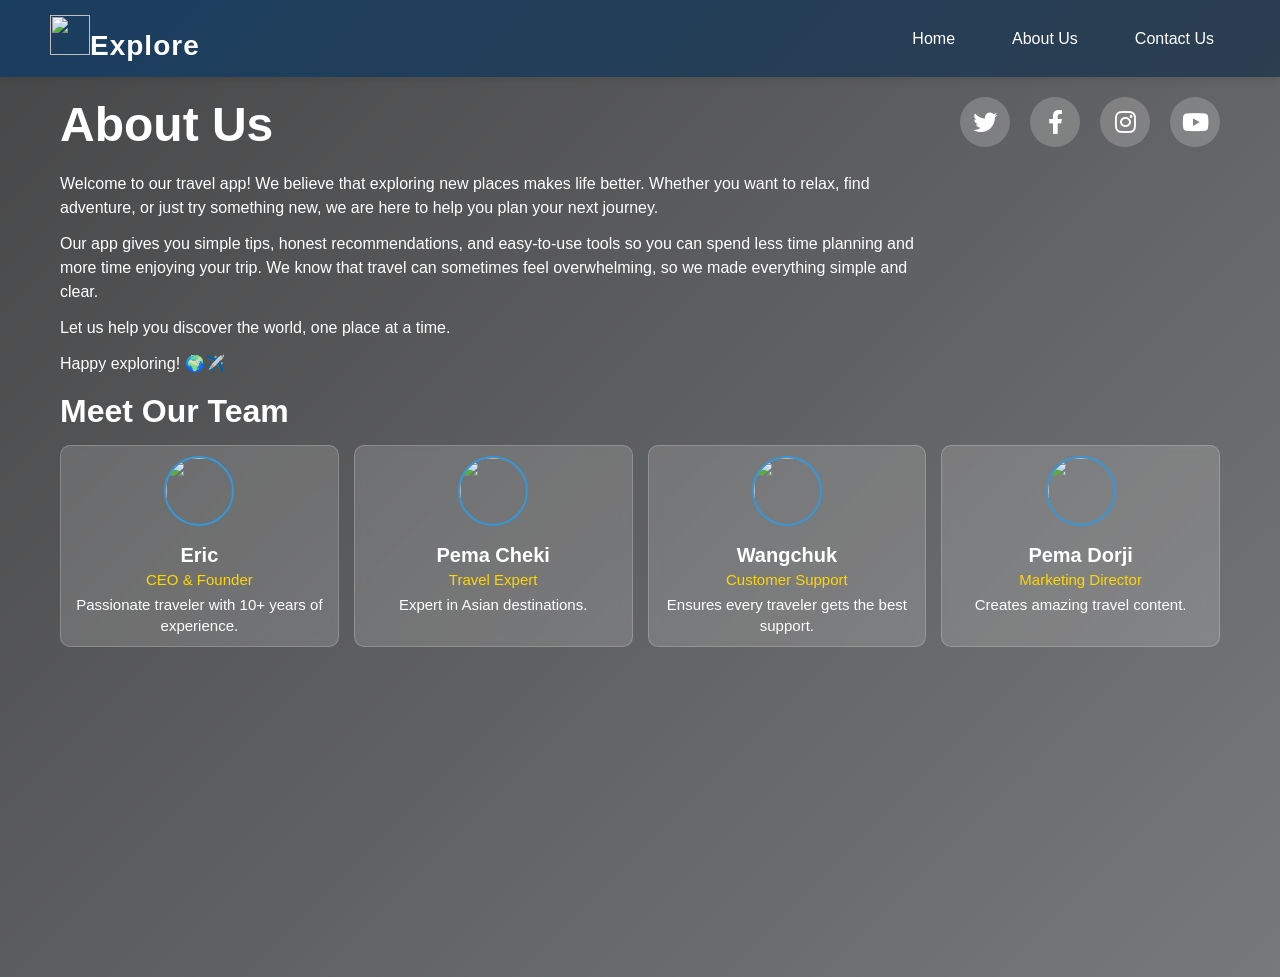
==== commit ddfd4df1: "final udate on travel web app" ====
--- a/about_us.html
+++ b/about_us.html
@@ -30,10 +30,10 @@
             </div>
 
             <div class="social-icons">
-                <a href="#" class="social-icon twitter"><i class="fab fa-twitter"></i></a>
-                <a href="#" class="social-icon facebook"><i class="fab fa-facebook-f"></i></a>
-                <a href="#" class="social-icon instagram"><i class="fab fa-instagram"></i></a>
-                <a href="#" class="social-icon youtube"><i class="fab fa-youtube"></i></a>
+                <a href="https://twitter.com" class="social-icon twitter"><i class="fab fa-twitter"></i></a>
+                <a href="https://facebook.com" class="social-icon facebook"><i class="fab fa-facebook-f"></i></a>
+                <a href="https://instagram.com" class="social-icon instagram"><i class="fab fa-instagram"></i></a>
+                <a href="https://youtube.com" class="social-icon youtube"><i class="fab fa-youtube"></i></a>
             </div>
         </div>
 
@@ -47,7 +47,7 @@
                     <p class="team-description">Passionate traveler with 10+ years of experience.</p>
                 </div>
                 <div class="team-card">
-                    <img src="https://live.staticflickr.com/65535/53773832354_cb5acb4c3d_b.jpg">
+                    <img src="https://live.staticflickr.com/65535/53773832354_cb5acb4c3d_b.jpg" class="team-image">
                     <h3>Pema Cheki</h3>
                     <p class="team-role">Travel Expert</p>
                     <p class="team-description">Expert in Asian destinations.</p>
